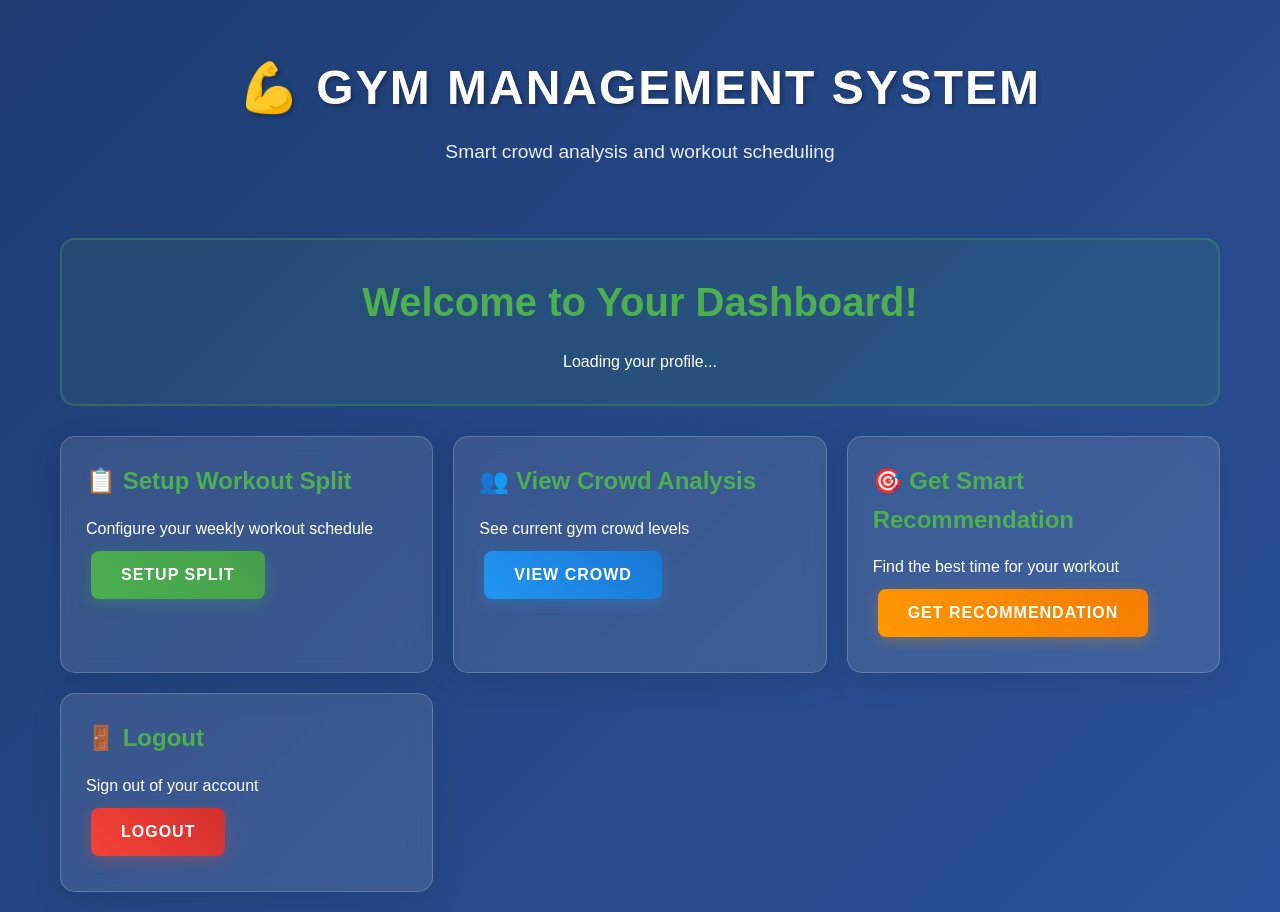
==== frontend/dashboard.html @ f3d59f40 "Complete gym management system with backend and frontend - Added complete Java backend with all hand" ====
<!DOCTYPE html>
<html lang="en">
<head>
    <meta charset="UTF-8">
    <meta name="viewport" content="width=device-width, initial-scale=1.0">
    <title>Gym Management System - Dashboard</title>
    <link rel="stylesheet" href="style.css">
</head>
<body>
    <div class="container">
        <div class="header">
            <h1>💪 Gym Management System</h1>
            <p>Smart crowd analysis and workout scheduling</p>
        </div>

        <!-- Welcome Message -->
        <div class="welcome-message">
            <h2 id="welcomeMessage">Welcome to Your Dashboard!</h2>
            <p id="userProfile">Loading your profile...</p>
        </div>

        <!-- Dashboard Cards -->
        <div class="dashboard">
            <!-- Setup Split Card -->
            <div class="dashboard-card">
                <h3>📋 Setup Workout Split</h3>
                <p>Configure your weekly workout schedule</p>
                <button class="btn btn-primary" onclick="showSplitSetup()">Setup Split</button>
            </div>

            <!-- View Crowd Card -->
            <div class="dashboard-card">
                <h3>👥 View Crowd Analysis</h3>
                <p>See current gym crowd levels</p>
                <button class="btn btn-secondary" onclick="showCrowdAnalysis()">View Crowd</button>
            </div>

            <!-- Get Recommendation Card -->
            <div class="dashboard-card">
                <h3>🎯 Get Smart Recommendation</h3>
                <p>Find the best time for your workout</p>
                <button class="btn btn-warning" onclick="showRecommendation()">Get Recommendation</button>
            </div>

            <!-- Logout Card -->
            <div class="dashboard-card">
                <h3>🚪 Logout</h3>
                <p>Sign out of your account</p>
                <button class="btn btn-danger" onclick="logout()">Logout</button>
            </div>
        </div>

        <!-- Content Sections -->
        <!-- Split Setup Section -->
        <div id="splitSection" class="content-section">
            <h3>📋 Setup Your Workout Split</h3>
            <form id="splitForm">
                <div class="form-group">
                    <label for="splitDay">Day of Week</label>
                    <select id="splitDay" name="day_of_week" required>
                        <option value="">Select day</option>
                        <option value="Monday">Monday</option>
                        <option value="Tuesday">Tuesday</option>
                        <option value="Wednesday">Wednesday</option>
                        <option value="Thursday">Thursday</option>
                        <option value="Friday">Friday</option>
                        <option value="Saturday">Saturday</option>
                        <option value="Sunday">Sunday</option>
                    </select>
                </div>
                <div class="form-group">
                    <label for="splitBodyPart">Body Part</label>
                    <select id="splitBodyPart" name="body_part" required>
                        <option value="">Select body part</option>
                        <option value="Chest">Chest</option>
                        <option value="Back">Back</option>
                        <option value="Legs">Legs</option>
                        <option value="Shoulders">Shoulders</option>
                        <option value="Arms">Arms</option>
                        <option value="Core">Core</option>
                        <option value="Full Body">Full Body</option>
                    </select>
                </div>
                <div class="form-group">
                    <label for="splitTime">Preferred Time</label>
                    <select id="splitTime" name="preferred_time" required>
                        <option value="">Select time slot</option>
                        <option value="Morning">Morning (6-10AM)</option>
                        <option value="Afternoon">Afternoon (12-4PM)</option>
                        <option value="Evening">Evening (5-9PM)</option>
                    </select>
                </div>
                <button type="submit" class="btn btn-primary">Save Split</button>
                <button type="button" class="btn btn-secondary" onclick="viewMySplits()">View My Splits</button>
            </form>
            <div id="mySplitsResult"></div>
        </div>

        <!-- Crowd Analysis Section -->
        <div id="crowdSection" class="content-section">
            <h3>👥 Gym Crowd Analysis</h3>
            <button class="btn btn-secondary" onclick="loadCrowdAnalysis()">Refresh Analysis</button>
            <div id="crowdResult">Click "Refresh Analysis" to load current crowd data...</div>
        </div>

        <!-- Recommendation Section -->
        <div id="recommendationSection" class="content-section">
            <h3>🎯 Smart Workout Recommendation</h3>
            <form id="recommendationForm">
                <div class="form-group">
                    <label for="recommendBodyPart">Body Part</label>
                    <select id="recommendBodyPart" name="body_part" required>
                        <option value="">Select body part</option>
                        <option value="Chest">Chest</option>
                        <option value="Back">Back</option>
                        <option value="Legs">Legs</option>
                        <option value="Shoulders">Shoulders</option>
                        <option value="Arms">Arms</option>
                        <option value="Core">Core</option>
                        <option value="Full Body">Full Body</option>
                    </select>
                </div>
                <div class="form-group">
                    <label for="recommendTime">Preferred Time</label>
                    <select id="recommendTime" name="preferred_time" required>
                        <option value="">Select time slot</option>
                        <option value="Morning">Morning (6-10AM)</option>
                        <option value="Afternoon">Afternoon (12-4PM)</option>
                        <option value="Evening">Evening (5-9PM)</option>
                    </select>
                </div>
                <button type="submit" class="btn btn-warning">Get Recommendation</button>
            </form>
            <div id="recommendationResult"></div>
        </div>
    </div>

    <!-- Alert Messages -->
    <div id="alertContainer"></div>

    <script>
        // Global variables
        let currentUsername = '';

        // Initialize dashboard
        document.addEventListener('DOMContentLoaded', function() {
            // Check if user is logged in
            currentUsername = sessionStorage.getItem('username');
            if (!currentUsername) {
                // Redirect to login if not logged in
                window.location.href = 'index.html';
                return;
            }

            // Load user profile
            loadUserProfile();
        });

        // Load user profile
        function loadUserProfile() {
            // For demo purposes, we'll show a simple welcome message
            // In a real app, you'd fetch this from the server
            document.getElementById('welcomeMessage').textContent = `Welcome, ${currentUsername}!`;
            document.getElementById('userProfile').textContent = 'Ready to optimize your workout schedule?';
        }

        // Show alert message
        function showAlert(message, type) {
            const alertContainer = document.getElementById('alertContainer');
            const alertDiv = document.createElement('div');
            alertDiv.className = `alert alert-${type}`;
            alertDiv.textContent = message;
            
            alertContainer.appendChild(alertDiv);
            
            // Auto-remove alert after 5 seconds
            setTimeout(() => {
                alertDiv.remove();
            }, 5000);
        }

        // Clear all alerts
        function clearAlerts() {
            const alertContainer = document.getElementById('alertContainer');
            alertContainer.innerHTML = '';
        }

        // Show/hide content sections
        function showSection(sectionId) {
            // Hide all sections
            const sections = document.querySelectorAll('.content-section');
            sections.forEach(section => {
                section.classList.remove('active');
            });

            // Show selected section
            const selectedSection = document.getElementById(sectionId);
            if (selectedSection) {
                selectedSection.classList.add('active');
            }
        }

        // Dashboard button handlers
        function showSplitSetup() {
            showSection('splitSection');
        }

        function showCrowdAnalysis() {
            showSection('crowdSection');
            loadCrowdAnalysis();
        }

        function showRecommendation() {
            showSection('recommendationSection');
        }

        // Split setup form handler
        document.getElementById('splitForm').addEventListener('submit', function(e) {
            e.preventDefault();
            
            const formData = new FormData(this);
            const data = {};
            
            for (let [key, value] of formData.entries()) {
                data[key] = value;
            }
            
            // Add username to data
            data.username = currentUsername;
            
            // Show loading state
            const submitBtn = this.querySelector('button[type="submit"]');
            const originalText = submitBtn.textContent;
            submitBtn.innerHTML = '<span class="loading"></span> Saving...';
            submitBtn.disabled = true;
            
            // Send split data
            fetch('/split', {
                method: 'POST',
                headers: {
                    'Content-Type': 'application/x-www-form-urlencoded',
                },
                body: new URLSearchParams(data)
            })
            .then(response => response.text())
            .then(result => {
                if (result.includes('saved successfully')) {
                    showAlert('Workout split saved successfully!', 'success');
                    this.reset();
                } else {
                    showAlert('Failed to save workout split', 'error');
                }
            })
            .catch(error => {
                console.error('Split save error:', error);
                showAlert('Failed to save workout split', 'error');
            })
            .finally(() => {
                // Reset button state
                submitBtn.textContent = originalText;
                submitBtn.disabled = false;
            });
        });

        // View user splits
        function viewMySplits() {
            const resultDiv = document.getElementById('mySplitsResult');
            resultDiv.innerHTML = '<div class="loading"></div> Loading your splits...';
            
            fetch(`/split?username=${encodeURIComponent(currentUsername)}`)
            .then(response => response.text())
            .then(result => {
                resultDiv.innerHTML = `<pre>${result}</pre>`;
            })
            .catch(error => {
                console.error('Split load error:', error);
                resultDiv.innerHTML = 'Error loading your splits';
            });
        }

        // Load crowd analysis
        function loadCrowdAnalysis() {
            const resultDiv = document.getElementById('crowdResult');
            resultDiv.innerHTML = '<div class="loading"></div> Loading crowd analysis...';
            
            fetch('/crowd')
            .then(response => response.text())
            .then(result => {
                resultDiv.innerHTML = `<pre>${result}</pre>`;
            })
            .catch(error => {
                console.error('Crowd analysis error:', error);
                resultDiv.innerHTML = 'Error loading crowd analysis';
            });
        }

        // Recommendation form handler
        document.getElementById('recommendationForm').addEventListener('submit', function(e) {
            e.preventDefault();
            
            const formData = new FormData(this);
            const data = {};
            
            for (let [key, value] of formData.entries()) {
                data[key] = value;
            }
            
            // Show loading state
            const submitBtn = this.querySelector('button[type="submit"]');
            const originalText = submitBtn.textContent;
            submitBtn.innerHTML = '<span class="loading"></span> Getting recommendation...';
            submitBtn.disabled = true;
            
            // Get recommendation
            fetch(`/recommend?body_part=${encodeURIComponent(data.body_part)}&preferred_time=${encodeURIComponent(data.preferred_time)}`)
            .then(response => response.text())
            .then(result => {
                const resultDiv = document.getElementById('recommendationResult');
                resultDiv.innerHTML = `<div class="recommendation"><pre>${result}</pre></div>`;
            })
            .catch(error => {
                console.error('Recommendation error:', error);
                const resultDiv = document.getElementById('recommendationResult');
                resultDiv.innerHTML = 'Error getting recommendation';
            })
            .finally(() => {
                // Reset button state
                submitBtn.textContent = originalText;
                submitBtn.disabled = false;
            });
        });

        // Logout function
        function logout() {
            if (confirm('Are you sure you want to logout?')) {
                // Clear session storage
                sessionStorage.removeItem('username');
                
                // Show logout message
                showAlert('Logging out...', 'success');
                
                // Redirect to login page after 1 second
                setTimeout(() => {
                    window.location.href = 'index.html';
                }, 1000);
            }
        });

        // Add keyboard shortcuts
        document.addEventListener('keydown', function(e) {
            // Ctrl+L for logout
            if (e.ctrlKey && e.key === 'l') {
                e.preventDefault();
                logout();
            }
            
            // Ctrl+S for split setup
            if (e.ctrlKey && e.key === 's') {
                e.preventDefault();
                showSplitSetup();
            }
            
            // Ctrl+C for crowd analysis
            if (e.ctrlKey && e.key === 'c') {
                e.preventDefault();
                showCrowdAnalysis();
            }
            
            // Ctrl+R for recommendation
            if (e.ctrlKey && e.key === 'r') {
                e.preventDefault();
                showRecommendation();
            }
        });
    </script>
</body>
</html>
---- frontend/style.css ----
/* Gym Management System Stylesheet */
/* Clean, modern gym-themed design with dark background */

/* Reset and base styles */
* {
    margin: 0;
    padding: 0;
    box-sizing: border-box;
}

body {
    font-family: 'Arial', sans-serif;
    background: linear-gradient(135deg, #1e3c72 0%, #2a5298 100%);
    min-height: 100vh;
    color: #ffffff;
    line-height: 1.6;
}

/* Container styles */
.container {
    max-width: 1200px;
    margin: 0 auto;
    padding: 20px;
}

/* Header styles */
.header {
    text-align: center;
    margin-bottom: 40px;
    padding: 30px 0;
}

.header h1 {
    font-size: 3em;
    font-weight: bold;
    text-transform: uppercase;
    letter-spacing: 2px;
    margin-bottom: 10px;
    text-shadow: 2px 2px 4px rgba(0,0,0,0.3);
}

.header p {
    font-size: 1.2em;
    opacity: 0.9;
}

/* Card styles */
.card {
    background: rgba(255, 255, 255, 0.1);
    backdrop-filter: blur(10px);
    border-radius: 15px;
    padding: 30px;
    margin: 20px 0;
    border: 1px solid rgba(255, 255, 255, 0.2);
    box-shadow: 0 8px 32px rgba(0, 0, 0, 0.1);
}

/* Form styles */
.form-group {
    margin-bottom: 20px;
}

.form-group label {
    display: block;
    margin-bottom: 8px;
    font-weight: bold;
    text-transform: uppercase;
    font-size: 0.9em;
    letter-spacing: 1px;
}

.form-group input,
.form-group select {
    width: 100%;
    padding: 15px;
    border: 2px solid rgba(255, 255, 255, 0.3);
    border-radius: 8px;
    background: rgba(255, 255, 255, 0.1);
    color: #ffffff;
    font-size: 16px;
    transition: all 0.3s ease;
}

.form-group input::placeholder {
    color: rgba(255, 255, 255, 0.6);
}

.form-group input:focus,
.form-group select:focus {
    outline: none;
    border-color: #4CAF50;
    background: rgba(255, 255, 255, 0.2);
    box-shadow: 0 0 10px rgba(76, 175, 80, 0.3);
}

/* Button styles */
.btn {
    display: inline-block;
    padding: 15px 30px;
    border: none;
    border-radius: 8px;
    font-size: 16px;
    font-weight: bold;
    text-transform: uppercase;
    letter-spacing: 1px;
    cursor: pointer;
    transition: all 0.3s ease;
    text-decoration: none;
    text-align: center;
    margin: 10px 5px;
}

.btn-primary {
    background: linear-gradient(45deg, #4CAF50, #45a049);
    color: white;
    box-shadow: 0 4px 15px rgba(76, 175, 80, 0.3);
}

.btn-primary:hover {
    transform: translateY(-2px);
    box-shadow: 0 6px 20px rgba(76, 175, 80, 0.4);
}

.btn-secondary {
    background: linear-gradient(45deg, #2196F3, #1976D2);
    color: white;
    box-shadow: 0 4px 15px rgba(33, 150, 243, 0.3);
}

.btn-secondary:hover {
    transform: translateY(-2px);
    box-shadow: 0 6px 20px rgba(33, 150, 243, 0.4);
}

.btn-danger {
    background: linear-gradient(45deg, #f44336, #d32f2f);
    color: white;
    box-shadow: 0 4px 15px rgba(244, 67, 54, 0.3);
}

.btn-danger:hover {
    transform: translateY(-2px);
    box-shadow: 0 6px 20px rgba(244, 67, 54, 0.4);
}

.btn-warning {
    background: linear-gradient(45deg, #FF9800, #F57C00);
    color: white;
    box-shadow: 0 4px 15px rgba(255, 152, 0, 0.3);
}

.btn-warning:hover {
    transform: translateY(-2px);
    box-shadow: 0 6px 20px rgba(255, 152, 0, 0.4);
}

/* Toggle button styles */
.toggle-btn {
    background: linear-gradient(45deg, #9C27B0, #7B1FA2);
    color: white;
    margin: 20px 0;
}

.toggle-btn:hover {
    transform: translateY(-2px);
    box-shadow: 0 6px 20px rgba(156, 39, 176, 0.4);
}

/* Dashboard styles */
.dashboard {
    display: grid;
    grid-template-columns: repeat(auto-fit, minmax(300px, 1fr));
    gap: 20px;
    margin-top: 30px;
}

.dashboard-card {
    background: rgba(255, 255, 255, 0.1);
    backdrop-filter: blur(10px);
    border-radius: 15px;
    padding: 25px;
    border: 1px solid rgba(255, 255, 255, 0.2);
    box-shadow: 0 8px 32px rgba(0, 0, 0, 0.1);
    transition: transform 0.3s ease;
}

.dashboard-card:hover {
    transform: translateY(-5px);
}

.dashboard-card h3 {
    font-size: 1.5em;
    margin-bottom: 15px;
    color: #4CAF50;
}

/* Content section styles */
.content-section {
    background: rgba(255, 255, 255, 0.05);
    border-radius: 10px;
    padding: 20px;
    margin: 20px 0;
    border-left: 4px solid #4CAF50;
    display: none; /* Hidden by default */
}

.content-section.active {
    display: block;
    animation: fadeIn 0.5s ease;
}

/* Animation for content sections */
@keyframes fadeIn {
    from {
        opacity: 0;
        transform: translateY(20px);
    }
    to {
        opacity: 1;
        transform: translateY(0);
    }
}

/* Alert styles */
.alert {
    padding: 15px;
    margin: 20px 0;
    border-radius: 8px;
    font-weight: bold;
}

.alert-success {
    background: rgba(76, 175, 80, 0.2);
    border: 1px solid #4CAF50;
    color: #4CAF50;
}

.alert-error {
    background: rgba(244, 67, 54, 0.2);
    border: 1px solid #f44336;
    color: #f44336;
}

.alert-warning {
    background: rgba(255, 152, 0, 0.2);
    border: 1px solid #FF9800;
    color: #FF9800;
}

/* Preformatted text styles (for API responses) */
pre {
    background: rgba(0, 0, 0, 0.3);
    padding: 20px;
    border-radius: 8px;
    overflow-x: auto;
    font-family: 'Courier New', monospace;
    font-size: 14px;
    line-height: 1.4;
    white-space: pre-wrap;
    word-wrap: break-word;
}

/* Welcome message styles */
.welcome-message {
    text-align: center;
    padding: 30px;
    background: rgba(76, 175, 80, 0.1);
    border-radius: 15px;
    margin-bottom: 30px;
    border: 2px solid rgba(76, 175, 80, 0.3);
}

.welcome-message h2 {
    font-size: 2.5em;
    margin-bottom: 15px;
    color: #4CAF50;
}

/* Responsive design */
@media (max-width: 768px) {
    .container {
        padding: 10px;
    }
    
    .header h1 {
        font-size: 2em;
    }
    
    .dashboard {
        grid-template-columns: 1fr;
    }
    
    .btn {
        width: 100%;
        margin: 5px 0;
    }
}

/* Loading spinner styles */
.loading {
    display: inline-block;
    width: 20px;
    height: 20px;
    border: 3px solid rgba(255, 255, 255, 0.3);
    border-radius: 50%;
    border-top-color: #4CAF50;
    animation: spin 1s ease-in-out infinite;
}

@keyframes spin {
    to { transform: rotate(360deg); }
}

/* Form validation styles */
.form-group input.error,
.form-group select.error {
    border-color: #f44336;
    background: rgba(244, 67, 54, 0.1);
}

.form-group .error-message {
    color: #f44336;
    font-size: 0.9em;
    margin-top: 5px;
}

/* Crowd level indicators */
.crowd-peak {
    color: #f44336;
    font-weight: bold;
}

.crowd-moderate {
    color: #FF9800;
    font-weight: bold;
}

.crowd-off-peak {
    color: #4CAF50;
    font-weight: bold;
}

/* Recommendation styles */
.recommendation {
    background: rgba(76, 175, 80, 0.1);
    border-left: 4px solid #4CAF50;
    padding: 20px;
    margin: 20px 0;
    border-radius: 8px;
}

.recommendation h4 {
    color: #4CAF50;
    margin-bottom: 10px;
}

/* Footer styles */
.footer {
    text-align: center;
    padding: 20px;
    margin-top: 50px;
    opacity: 0.7;
    font-size: 0.9em;
}
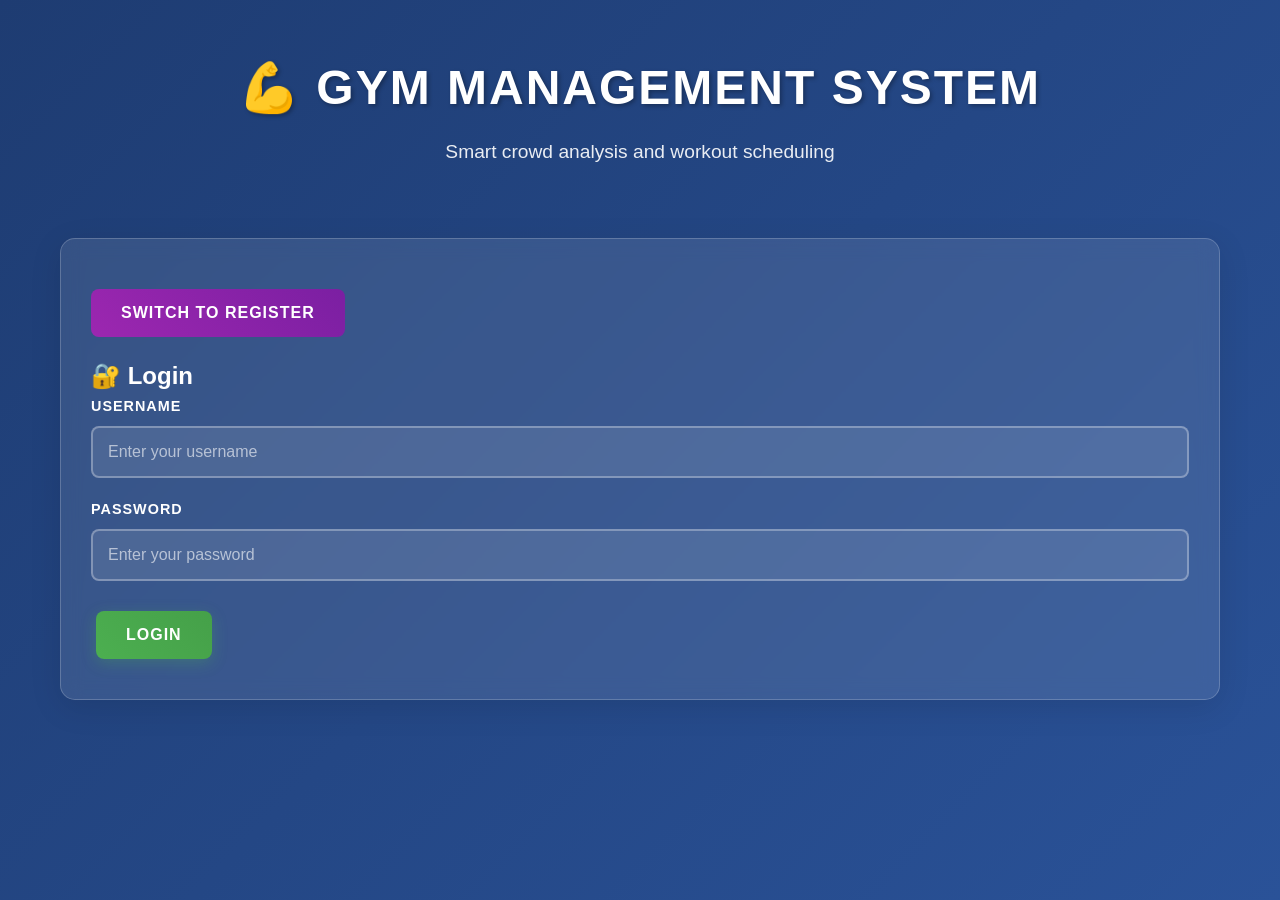
==== commit 2f9802c6: "Add comprehensive documentation to all files - Added detailed comments to all Java backend files exp" ====
--- a/frontend/dashboard.html
+++ b/frontend/dashboard.html
@@ -1,4 +1,34 @@
 <!DOCTYPE html>
+<!--
+    dashboard.html
+    
+    PURPOSE: Main dashboard interface for authenticated users
+    
+    This file provides the core user interface for the gym management system after
+    successful authentication. It features a tabbed interface with workout split
+    management, crowd analysis, and smart recommendations. The dashboard includes
+    real-time data fetching, form handling, and responsive design.
+    
+    FEATURES:
+    - User profile display and welcome message
+    - Tabbed navigation system
+    - Workout split setup and management
+    - Crowd analysis visualization
+    - Smart workout recommendations
+    - Session management and logout
+    - Responsive design for all devices
+    - Real-time API integration
+    
+    API ENDPOINTS USED:
+    - GET /split?username=X - Retrieve user workout splits
+    - POST /split - Create new workout split
+    - GET /crowd - Get crowd analysis data
+    - GET /recommend?username=X - Get workout recommendations
+    
+    AUTHOR: Gym Management System
+    VERSION: 1.0
+    FRAMEWORK: HTML5, CSS3, JavaScript (vanilla)
+-->
 <html lang="en">
 <head>
     <meta charset="UTF-8">
@@ -22,32 +52,39 @@
         <!-- Dashboard Cards -->
         <div class="dashboard">
             <!-- Setup Split Card -->
-            <div class="dashboard-card">
+            <div class="dashboard-card" onclick="showSplitSetup()">
                 <h3>📋 Setup Workout Split</h3>
                 <p>Configure your weekly workout schedule</p>
-                <button class="btn btn-primary" onclick="showSplitSetup()">Setup Split</button>
+                <button class="btn btn-primary">Setup Split</button>
             </div>
 
             <!-- View Crowd Card -->
-            <div class="dashboard-card">
+            <div class="dashboard-card" onclick="showCrowdAnalysis()">
                 <h3>👥 View Crowd Analysis</h3>
                 <p>See current gym crowd levels</p>
-                <button class="btn btn-secondary" onclick="showCrowdAnalysis()">View Crowd</button>
+                <button class="btn btn-secondary">View Crowd</button>
             </div>
 
             <!-- Get Recommendation Card -->
-            <div class="dashboard-card">
+            <div class="dashboard-card" onclick="showRecommendation()">
                 <h3>🎯 Get Smart Recommendation</h3>
                 <p>Find the best time for your workout</p>
-                <button class="btn btn-warning" onclick="showRecommendation()">Get Recommendation</button>
+                <button class="btn btn-warning">Get Recommendation</button>
             </div>
 
             <!-- Logout Card -->
-            <div class="dashboard-card">
+            <div class="dashboard-card" onclick="logout()">
                 <h3>🚪 Logout</h3>
                 <p>Sign out of your account</p>
-                <button class="btn btn-danger" onclick="logout()">Logout</button>
+                <button class="btn btn-danger">Logout</button>
             </div>
+        </div>
+
+        <!-- Tab Navigation -->
+        <div class="tab-navigation">
+            <div class="tab-btn active" onclick="showSplitSetup()">Workout Split</div>
+            <div class="tab-btn" onclick="showCrowdAnalysis()">Crowd Analysis</div>
+            <div class="tab-btn" onclick="showRecommendation()">Recommendations</div>
         </div>
 
         <!-- Content Sections -->
@@ -187,16 +224,39 @@
 
         // Show/hide content sections
         function showSection(sectionId) {
+            console.log('Showing section:', sectionId);
+            
             // Hide all sections
             const sections = document.querySelectorAll('.content-section');
+            console.log('Found sections:', sections.length);
             sections.forEach(section => {
                 section.classList.remove('active');
+                console.log('Hiding section:', section.id);
             });
 
             // Show selected section
             const selectedSection = document.getElementById(sectionId);
             if (selectedSection) {
                 selectedSection.classList.add('active');
+                console.log('Showing section:', sectionId);
+                
+                // Update tab buttons
+                const tabButtons = document.querySelectorAll('.tab-btn');
+                tabButtons.forEach(btn => btn.classList.remove('active'));
+                
+                // Set active tab button based on section
+                if (sectionId === 'splitSection') {
+                    tabButtons[0].classList.add('active');
+                } else if (sectionId === 'crowdSection') {
+                    tabButtons[1].classList.add('active');
+                } else if (sectionId === 'recommendationSection') {
+                    tabButtons[2].classList.add('active');
+                }
+                
+                // Scroll to the section smoothly
+                selectedSection.scrollIntoView({ behavior: 'smooth', block: 'start' });
+            } else {
+                console.error('Section not found:', sectionId);
             }
         }
 
@@ -344,7 +404,7 @@
                     window.location.href = 'index.html';
                 }, 1000);
             }
-        });
+        }
 
         // Add keyboard shortcuts
         document.addEventListener('keydown', function(e) {
--- a/frontend/style.css
+++ b/frontend/style.css
@@ -1,5 +1,41 @@
-/* Gym Management System Stylesheet */
-/* Clean, modern gym-themed design with dark background */
+/*
+    style.css
+    
+    PURPOSE: Comprehensive styling for the Gym Management System
+    
+    This stylesheet provides the complete visual design for the gym management system
+    including login/registration pages, dashboard interface, and responsive layouts.
+    It features a modern gym-themed design with gradient backgrounds, glass morphism
+    effects, and smooth animations.
+    
+    DESIGN FEATURES:
+    - Modern gradient backgrounds (gym-themed blue tones)
+    - Glass morphism cards with backdrop blur
+    - Responsive grid layouts
+    - Smooth animations and transitions
+    - Custom button styles with hover effects
+    - Tab navigation system
+    - Form styling with focus states
+    - Alert system styling
+    - Mobile-responsive design
+    - Loading spinner animations
+    
+    COLOR SCHEME:
+    - Primary: Blue gradients (#1e3c72 to #2a5298)
+    - Accent: Green (#4CAF50) for success/actions
+    - Warning: Orange (#FF9800) for notifications
+    - Danger: Red (#f44336) for errors
+    - Background: Dark blue with transparency effects
+    
+    BREAKPOINTS:
+    - Desktop: 1200px+ (full grid layout)
+    - Tablet: 768px-1199px (adjusted grid)
+    - Mobile: <768px (single column layout)
+    
+    AUTHOR: Gym Management System
+    VERSION: 1.0
+    FRAMEWORK: CSS3 with modern features
+*/
 
 /* Reset and base styles */
 * {
@@ -194,6 +230,43 @@
     color: #4CAF50;
 }
 
+/* Tab navigation styles */
+.tab-navigation {
+    display: flex;
+    justify-content: center;
+    margin: 30px 0;
+    background: rgba(255, 255, 255, 0.1);
+    border-radius: 10px;
+    padding: 5px;
+    backdrop-filter: blur(10px);
+}
+
+.tab-btn {
+    padding: 15px 30px;
+    background: transparent;
+    color: rgba(255, 255, 255, 0.7);
+    border: none;
+    border-radius: 8px;
+    cursor: pointer;
+    font-size: 16px;
+    font-weight: bold;
+    text-transform: uppercase;
+    letter-spacing: 1px;
+    transition: all 0.3s ease;
+    margin: 0 5px;
+}
+
+.tab-btn:hover {
+    background: rgba(255, 255, 255, 0.1);
+    color: #ffffff;
+}
+
+.tab-btn.active {
+    background: linear-gradient(45deg, #4CAF50, #45a049);
+    color: white;
+    box-shadow: 0 4px 15px rgba(76, 175, 80, 0.3);
+}
+
 /* Content section styles */
 .content-section {
     background: rgba(255, 255, 255, 0.05);
@@ -293,6 +366,16 @@
     .btn {
         width: 100%;
         margin: 5px 0;
+    }
+    
+    .tab-navigation {
+        flex-direction: column;
+        gap: 5px;
+    }
+    
+    .tab-btn {
+        margin: 0;
+        text-align: center;
     }
 }
 
